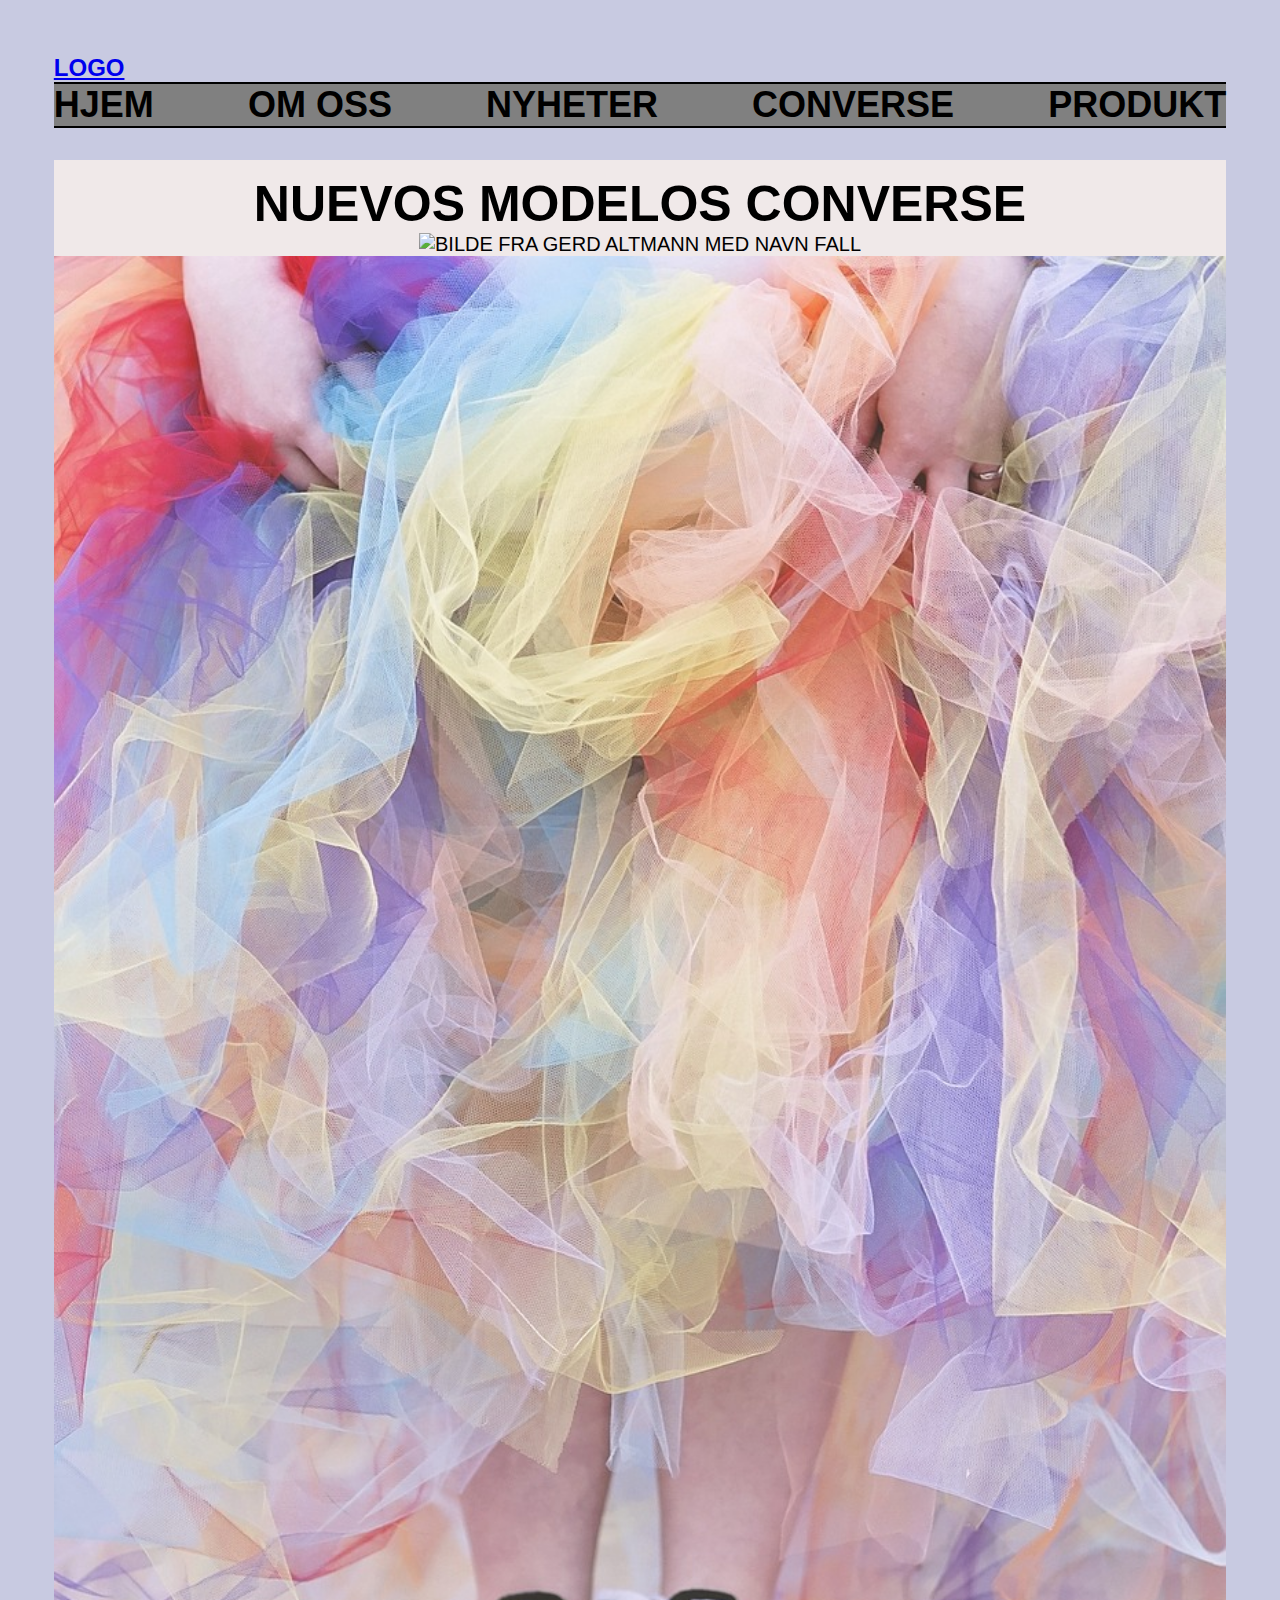
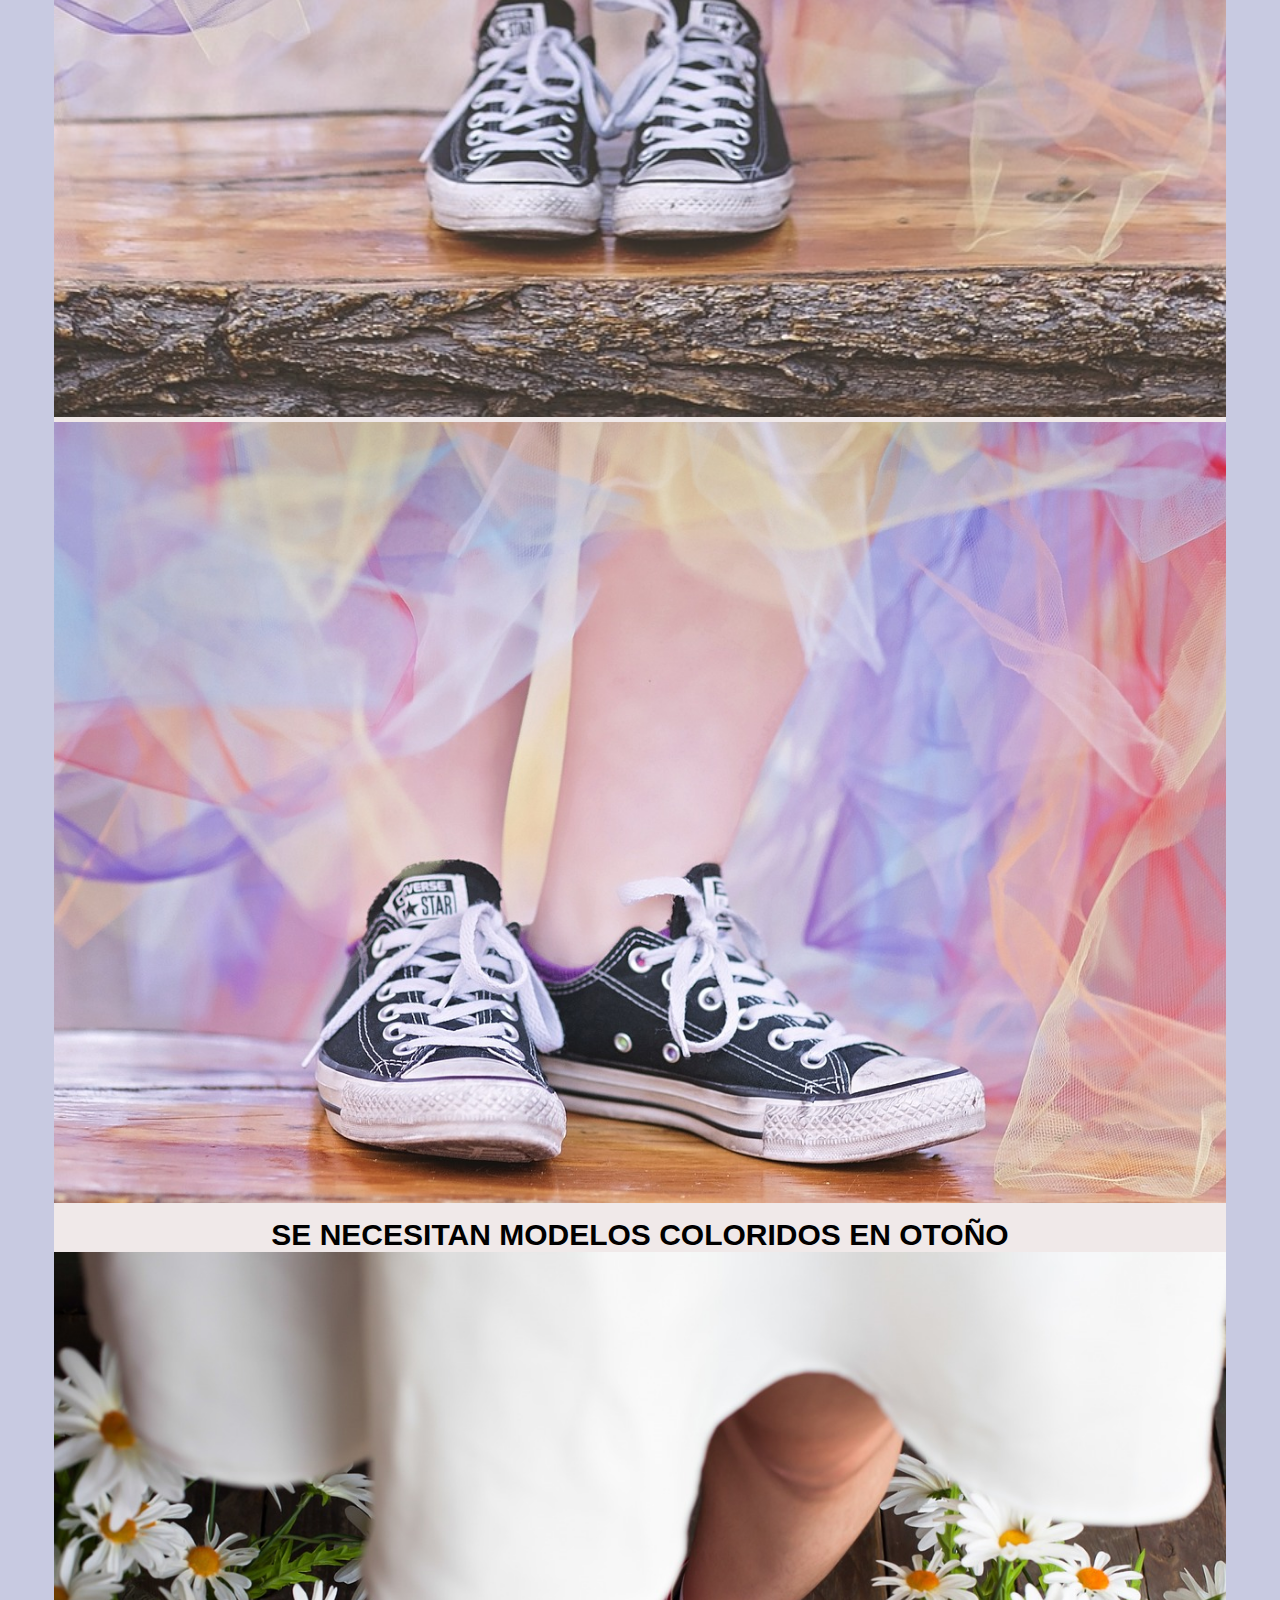
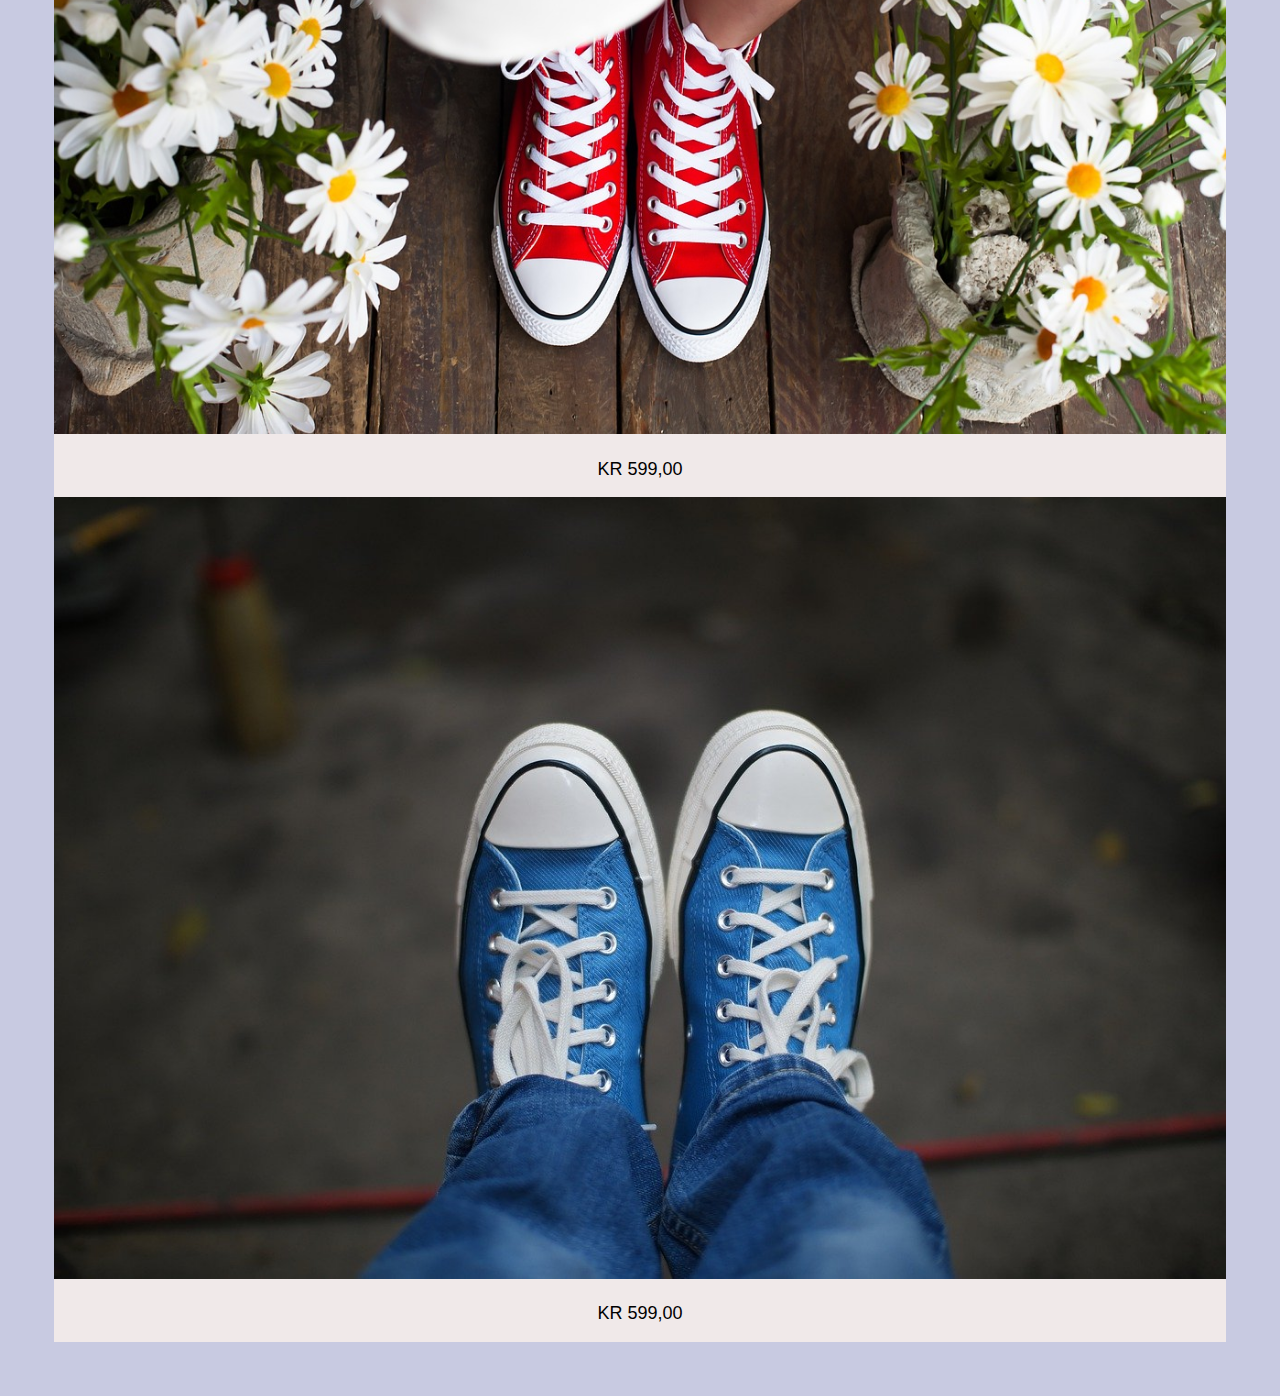
==== converse.html @ 61f4018f "Siste i seksjon 2" ====
<!DOCTYPE html>
<html lang="en">
<head>
  <meta charset="UTF-8">
  <meta name="viewport" content="width=device-width, initial-scale=1.0">
  <!-- linker til stylesheet-->
  <link rel="stylesheet" href="css/style.css" type="text/css">
  <title>Converse</title>
</head>
<body>
  <header>
    <!-- bruker span for å pakke inn rundt logo -->
    <span>
      <!-- Lenke til hjem siden med logo-->
      <a href="#" id="logo">LOGO</a>
    </span>

      <!-- her har navigasjonsmenyen blitt opprettet-->
     <!-- navigasjonsmeny-->
     <nav class="container">
      <div class="1">
        <a href="index.html" class="navLinks">HJEM</a>
      </div>
      <div class="2">
        <a href="om-oss.html" class="navLinks">OM OSS</a>
      </div>
      <div class="3">
        <a href="nyheter.html" class="navLinks">NYHETER</a>
      </div>
      <div class="4">
        <a href="converse.html" class="navLinks">CONVERSE</a>
      </div>
      <div class="5">
        <a href="product.html" class="navLinks">PRODUKT</a>
      </div>
    </header>
    <main>
      <!-- Her opprettes en seksjon med klasse default-flex for å få en fleksibel layout-->
      <section class="default-flex">
        <!-- Overskrift med høstnyheter-->
        <h2>Nuevos modelos Converse</h2>
        <!-- Artikkel med Converse-->
        <article>
          <!-- Legger til hovedbilde -->
          <img src="img/host_converse_Gerd_Altmann.jpg" alt="bilde fra Gerd Altmann med navn fall">
          <!-- overskrfit for Converese som er i hovedbilde-->
  
        </article>
        <!-- Oppretter artikkel for to andre modeller -->
        <article>
          <img src="img/CONVERSE/multi_converse_from_TheVirtualDenise.jpg" alt="bilde fra The Virtual Denise">
          <img src="img/CONVERSE/negro_converse_from_TheVirtualDenise.jpg" alt="bilde fra The Virtual Denise">
          <h3>Se necesitan modelos coloridos en otoño </h3>
         </article>
         <!-- Ny artikkel om to andre modeller-->
         <article>
          <img src="img/CONVERSE/roja_converse_whitedress_from_Vutrongtien.jpg" alt="bilde fra Vutrongtien">
          <p>KR 599,00 </p>
          <img src="img/CONVERSE/azul_converse_from_TienSeven.jpg" alt="bilde fra TienSeven">
          <p>KR 599,00</p>
         </article>
  
      </section>
  
</body>
</html>
---- css/style.css ----
/* gir en standard skrifttype for alt innhold */
body {
  font-family: Arial, Helvetica, sans-serif;
}

/* grid container som innheholder header, main og footer  */
#grid-container {
  display: grid;
  grid-template-areas: "header" "main" "content" "footer";
}

/* padding for å få mellomrom i header, main og footer */
header, main, content, footer {
  padding: 1rem;
}
/* styling for seksjonen header */
header {
  font-size: 1.5rem;
  font-weight: 600;
  grid-area: header;
}

/* gjør om til flex-box for navigasjonen*/
header nav {
  display: flex;
  justify-content: space-between;
  position: relative;
}

/* uten understrek på logo-link */
/* 
#logo {
  text-decoration: none;
} */

/* standrad navigasjonmeny skjules */
.navbar {
  display: none;
}

/* responsive navigasjons meny styling */
.responsive {
  display: flex;
  flex-direction: column;
  position: absolute;
  background-color: #242424;
  margin: 0;
  padding: 0;
  top: 40px;
  width: 100%;
  list-style: none;
}

.responsive a {
  color: #fff;
  display: inline-block;
  padding: 1rem;
  text-decoration: none;
}

/* stying på knapp */
.white-btn {
  display: inline-block;
  padding: 1rem;
  text-decoration: none;
  background-color: #5435;
  color: #fff;
  border-radius: 5px;
  font-weight: 400;
}

/* Main seksjonen styles i grid */
main {
  grid-area: main;
}

/* bildebredde 100% i main seksjon */
main section img {
  width: 100%;
}

main article img {
  width: 100%;
  padding: 
}

footer {
  grid-area: footer;
}

/* Styler seksjonen for tjenester med flexboxer og farger 
#services {
  display: flex;
  flex-direction: row;
  flex-wrap: wrap;
  background-color: #efefef;
  padding: 1rem;
  justify-content: space-around;
}

#services h2 {
  width: 100%;
  text-align: center;
}

#services article {
  max-width: 300px;
  width: 100%;
  min-width: 200px;
} */

/* Mobile first, for enheter og skjermer som har en bredde over 600px */
@media only screen and (min-width: 600px) {
/* grid malen endres */
  #grid-container {
    grid-template-areas: "header header header" "main main main" "footer footer footer";
   }
   /* her er den skjulte navmenyen som også skjulte menyikoner */
   .navbar {
    display: flex;
    flex-direction: row;
    gap: 1rem;
    list-style: none;
    margin: 0;
   }

   /* meeny ikoner skjuiles i header */
   #ham, .fa-magnifying-glass {
    display: none;
   }

   /* gir mellomrom av seksjonene som viser  bilder og tekst side by side */
   .flex-section {
    display: flex;
    flex-direction: row;
    justify-content: space-between;
   }

   /* bilder blir redusert til bredde 50% i flex-sections */
   .flex-section img {
    width: 50%;
   }

   /* gir noe mellomrom og justering i seksjoner med flex */
   .flex-section section {
    padding: 1rem;
    width: 40%;
    algin-self: center;
   }

   /* her blir rekkefølge for bilder og tekst endret, høyrejusterte seksjoner */
   .right img {
    order: 1;
   }
}


/* DENNE SKAL GJELDE */

html, body {
  margin: auto;
  padding: 1.5%;
  background-color: #c8cae1;
  font-family: Arial, Helvetica, sans-serif;
  font-size: em; /* kan fjernes */
  overflow: visible;
}

nav {
  display: grid;
  grid-template-columns: repeat(5, 1fr);
  grid-auto-rows: auto;
  grid-top: 10em; /* Kan fjernes */
  align-items: center;
  text-align: center;
  border-bottom: 2.5px solid black;
  border-top: 2.5px solid black;
  background-color: gray;
}
/* for enheter og skjermer med vidde 900 */
@media screen and (max-width: 900px) {
  nav {
    grid-template-columns: 100%;
    grid-template-rows: auto;
    grid-gap: 1em;
    display: none;
 }
}  

.logo {
  grid-column: right;
  background-color: grey;
  background-position: contain;
  background-repeat: no-repeat;
  height: 8vh; 
}
/* Kolonner i header/navigasjons header */
.1 {
  grid-column: 1;
}

.2 {
  grid-column: 2;
}

.3 {
  grid-column: 3;
}

.4 {
  grid-column: 4;
}

.5 {
  grid-column: 5;
}

/* font, størrelse i navigasjonsmenyen */
.navLinks {
  font-family:Arial, Helvetica, sans-serif;
  font-size: 1.5em;
  text-transform: uppercase; 
  text-decoration: none;
  color: black;
}

.navLinks:hover {
  color: rgb(221, 205, 143);
  border-left: 0.5px solid gray;
  border-right: 0.5px solid gray;
  padding: 0.5em 0.5em;
}

#twist {
  color: blue;
} 

h1 {
  font-family: Arial, Helvetica, sans-serif;
  color: black;
  font-size: 3.5em;
}

h2 {
  font-family: arial, helvetica, sans-serif;
  color: black;
  font-size: 2.5em;
  padding-top: 15px;
  margin: 0;
 }

 h3 {
  font-family: arial, helvetica, sans-serif;
  color: black;
  font-size: 1.5em;
  padding-top: 10px;
  margin: 0;
 }

 p {
  font-family: Arial, Helvetica, sans-serif;
  color: black;
  font-size: 18px;
  padding-top: 0.2%;
  margin: 1.5%;
 }


/* ALTERNATIV GRID SECTION */
/* g-t-c har ingen effekt her */
/* sentrerer innholdet til å ligge i vcenter */

 section {
  display: block;
  margin-left: auto;
  margin-right: auto;
  width: 100%;
  text-align: center;
  font-size: 20px;
  text-decoration: solid;
  text-transform: uppercase;
  /* 
  grid-template-columns: 15% 60% 25%; */
  background-color: rgb(240, 233, 233);
  margin: auto; /* kan fjernes */
  padding: 0px; /* kan fjernes */
  text-align: center;
  place-content: space-around; /* kan fjernes */

 }

 /* første bilde som møter kunden */
 .image img {
  width: 100%;
  height: 100%;
 } 
 .image {
  position: relative;
 }
 /* Justerer slik at tekst faller over bilde */
 /* ønsker at teksten faller på bakgrunnen på bilde, slik at tekst blir mer synlig */
 .image figcaption {
  position: absolute;
  top: 5%;
  bottom: 95%;
  left: 40%;
  font-size: 40px;
  font-style: italic;
  color: #000000f8;
  text-decoration: solid;
  font-family: fantasy;
  padding: 20px;

 }
 .arrivals {
  display: grid;
  align-content: space-around;
  grid-template-columns: ;
  grid-column: auto;
  margin:10px;
  /* text-align: center */
 }
 .arrivals img{
  display: 
  width: 50%;
  height: 50%;
 }

 .gallery{
  display: grid;
  grid-template-columns: repeat(auto-fit, minmax(200px, 1fr));
  grid-gap: 20px;
 }
 
 .gallery img{
  width: 100%;
 }
 .gallery h2{
  grid-column: 1 / -1;
  text-align: center;
  font-size: 30px;
  text-transform: uppercase;
  display: grid;
  grid-gap: 20px;
  align-items: center;
  grid-template-columns: 1fr auto 1fr;;
 }
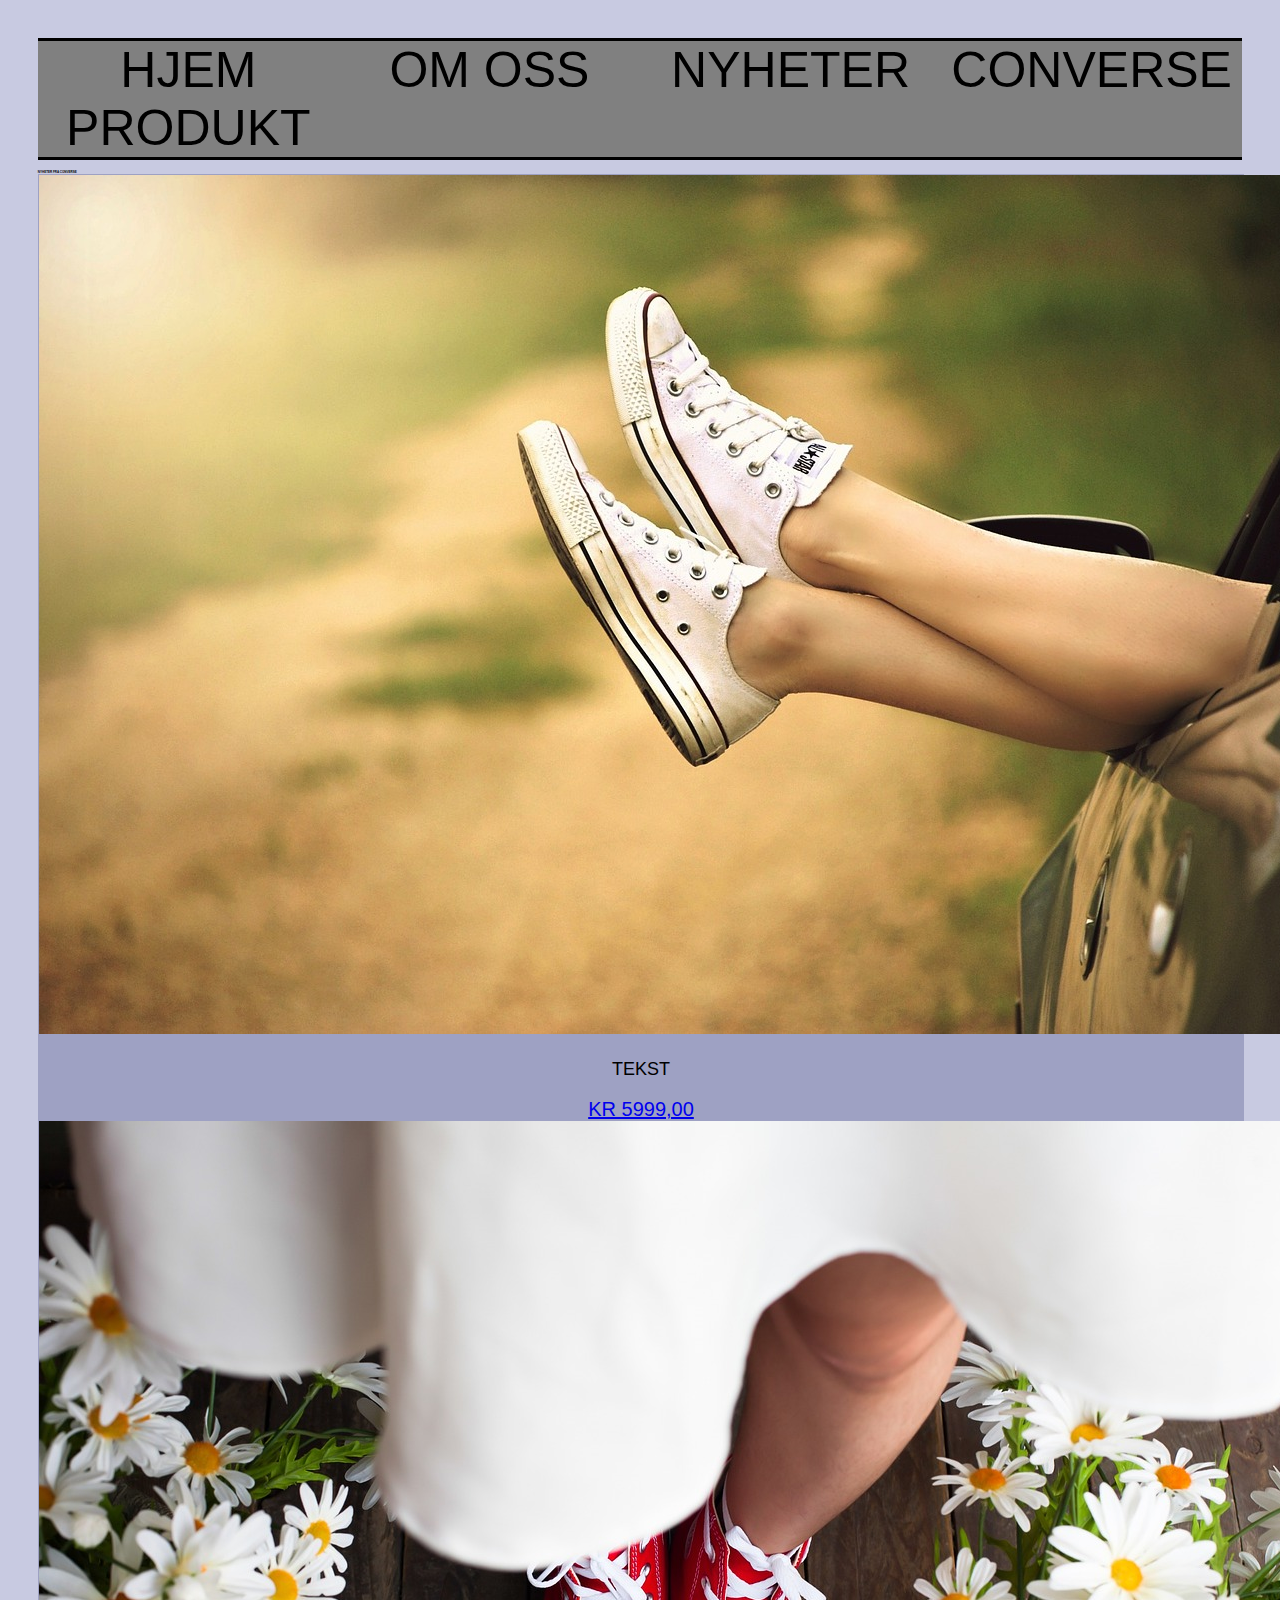
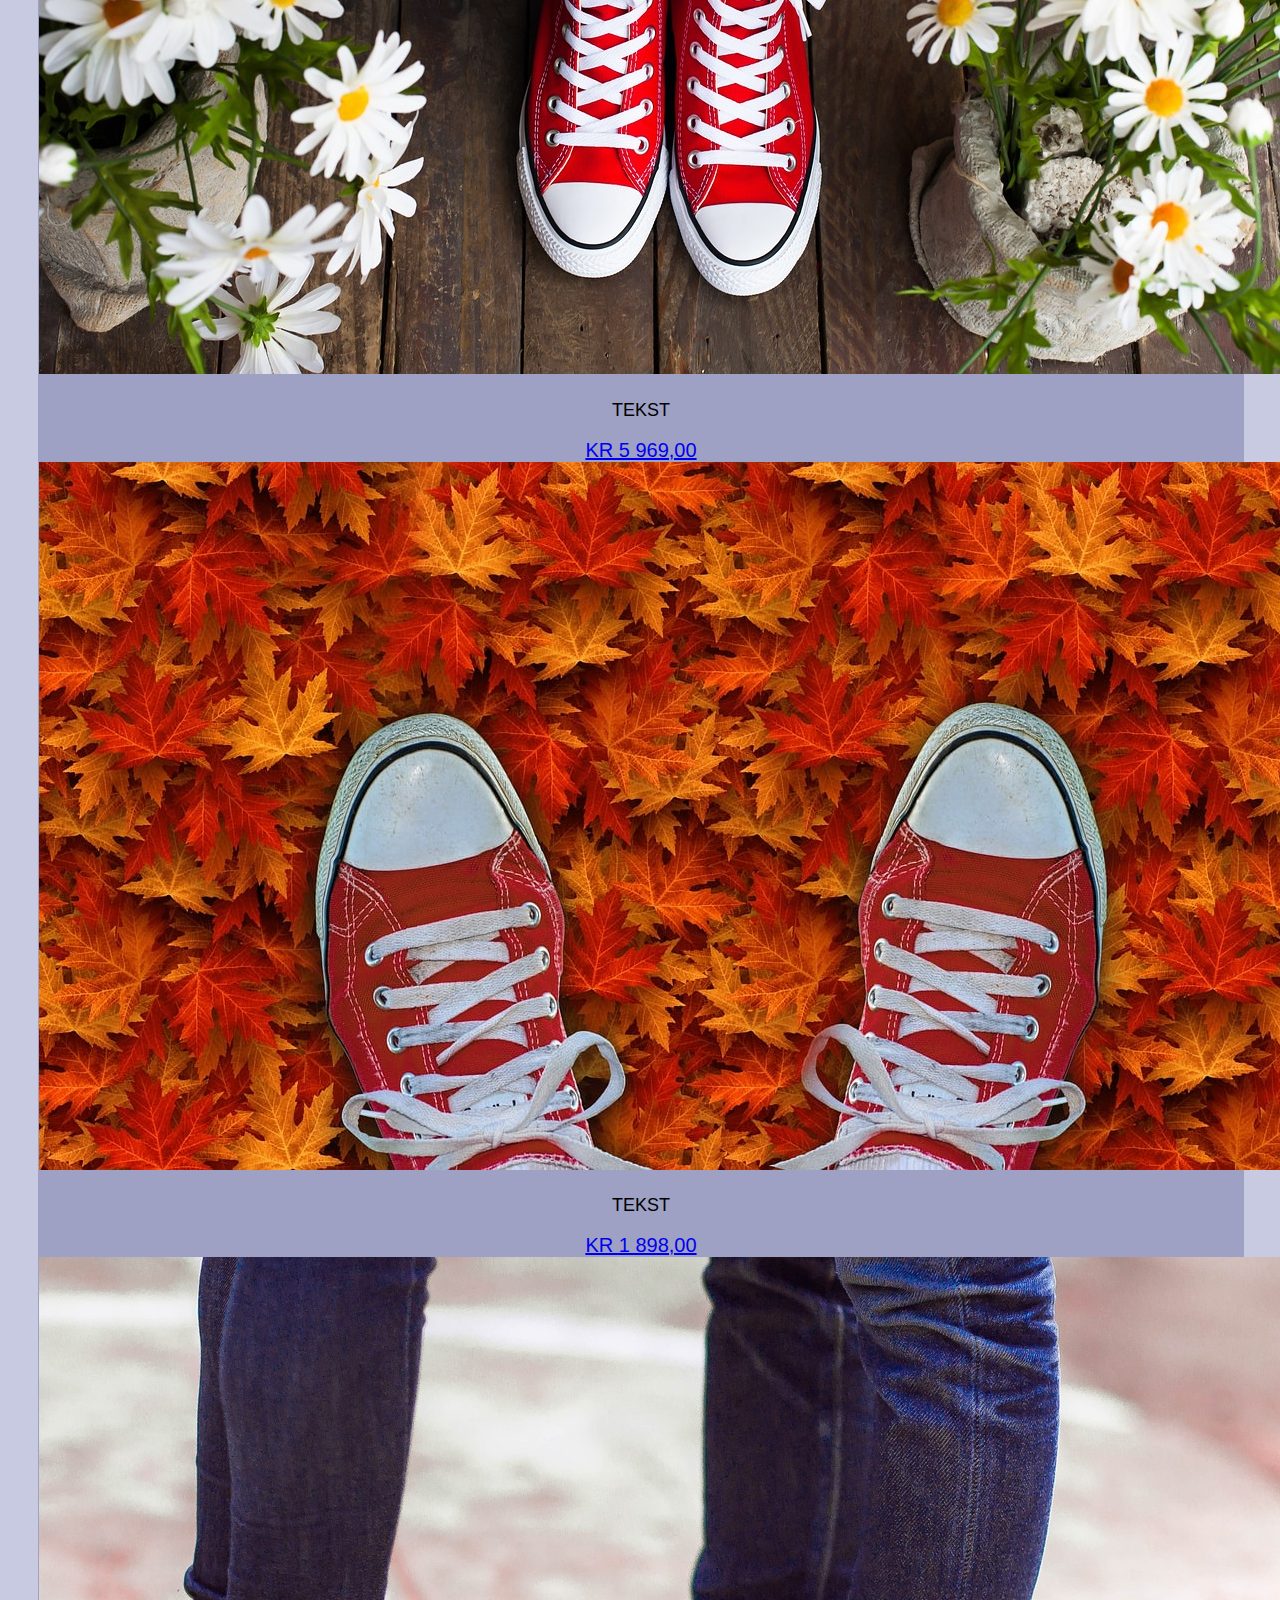
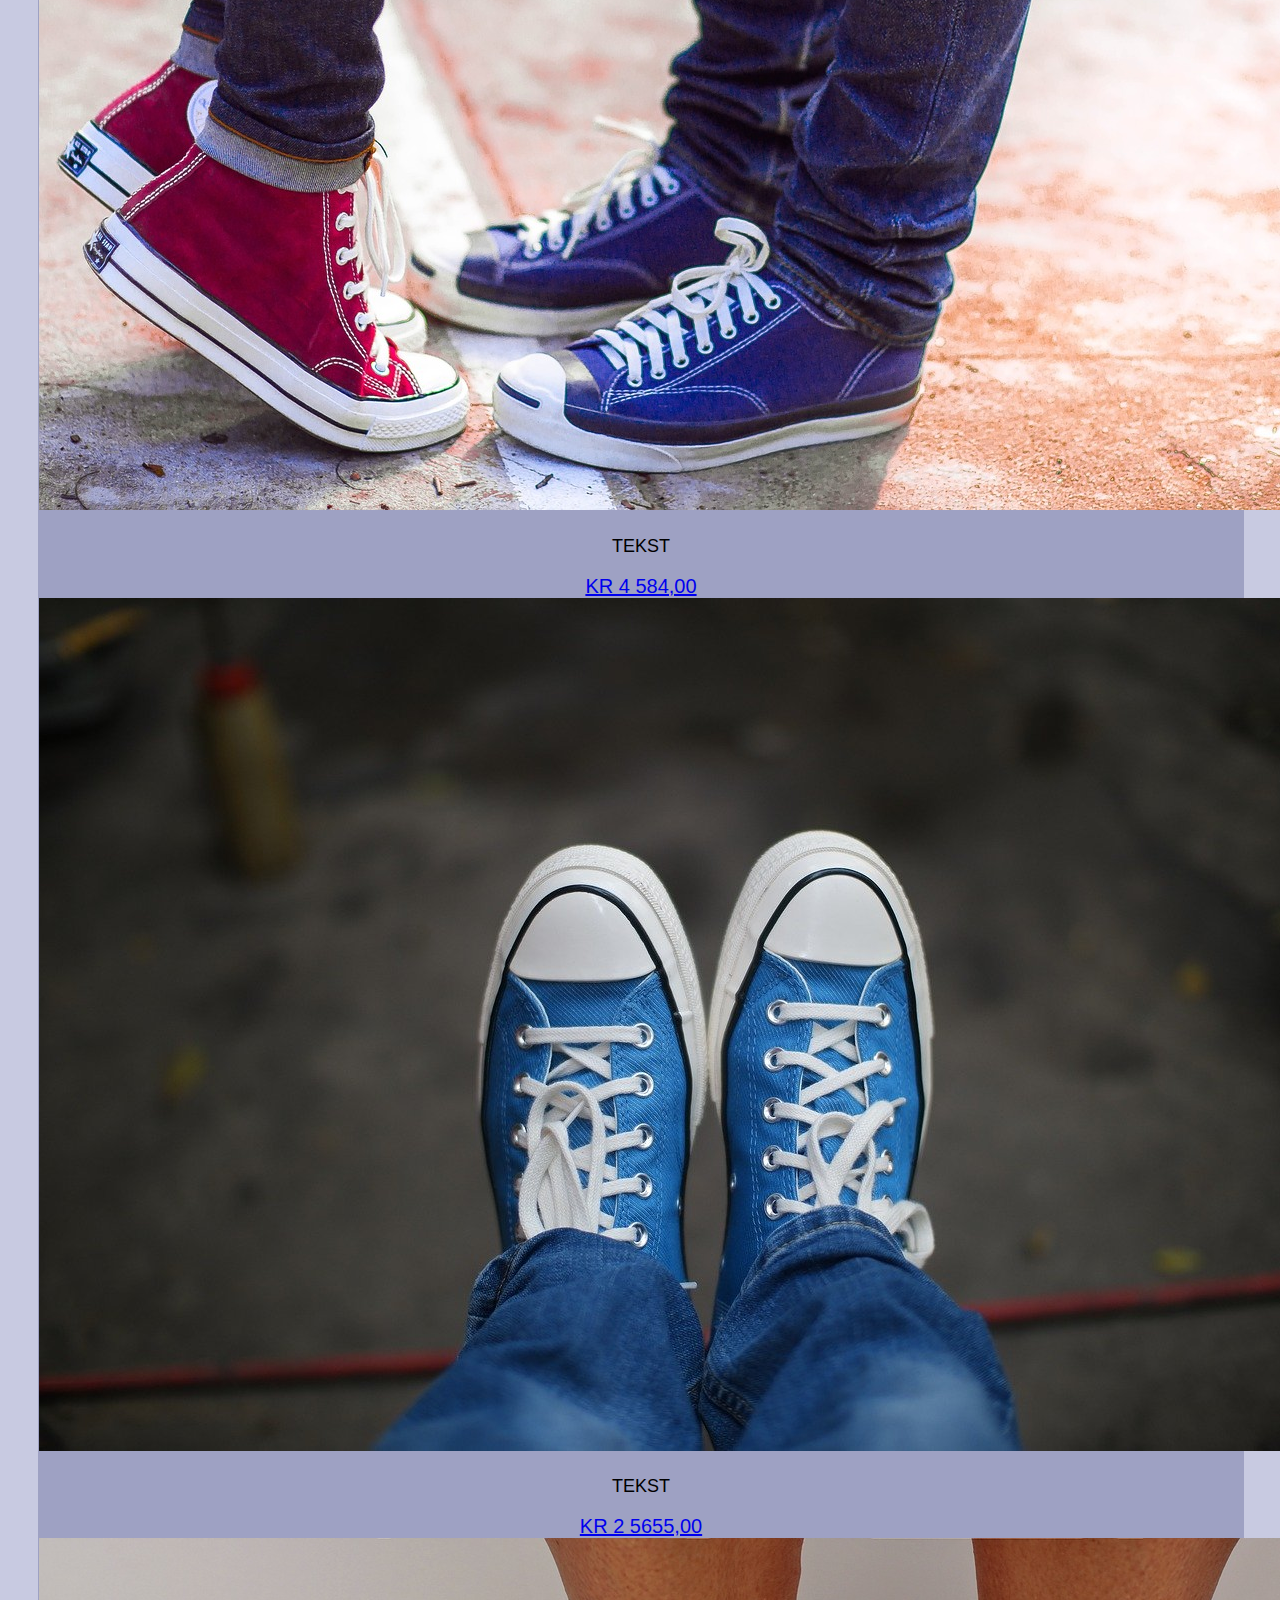
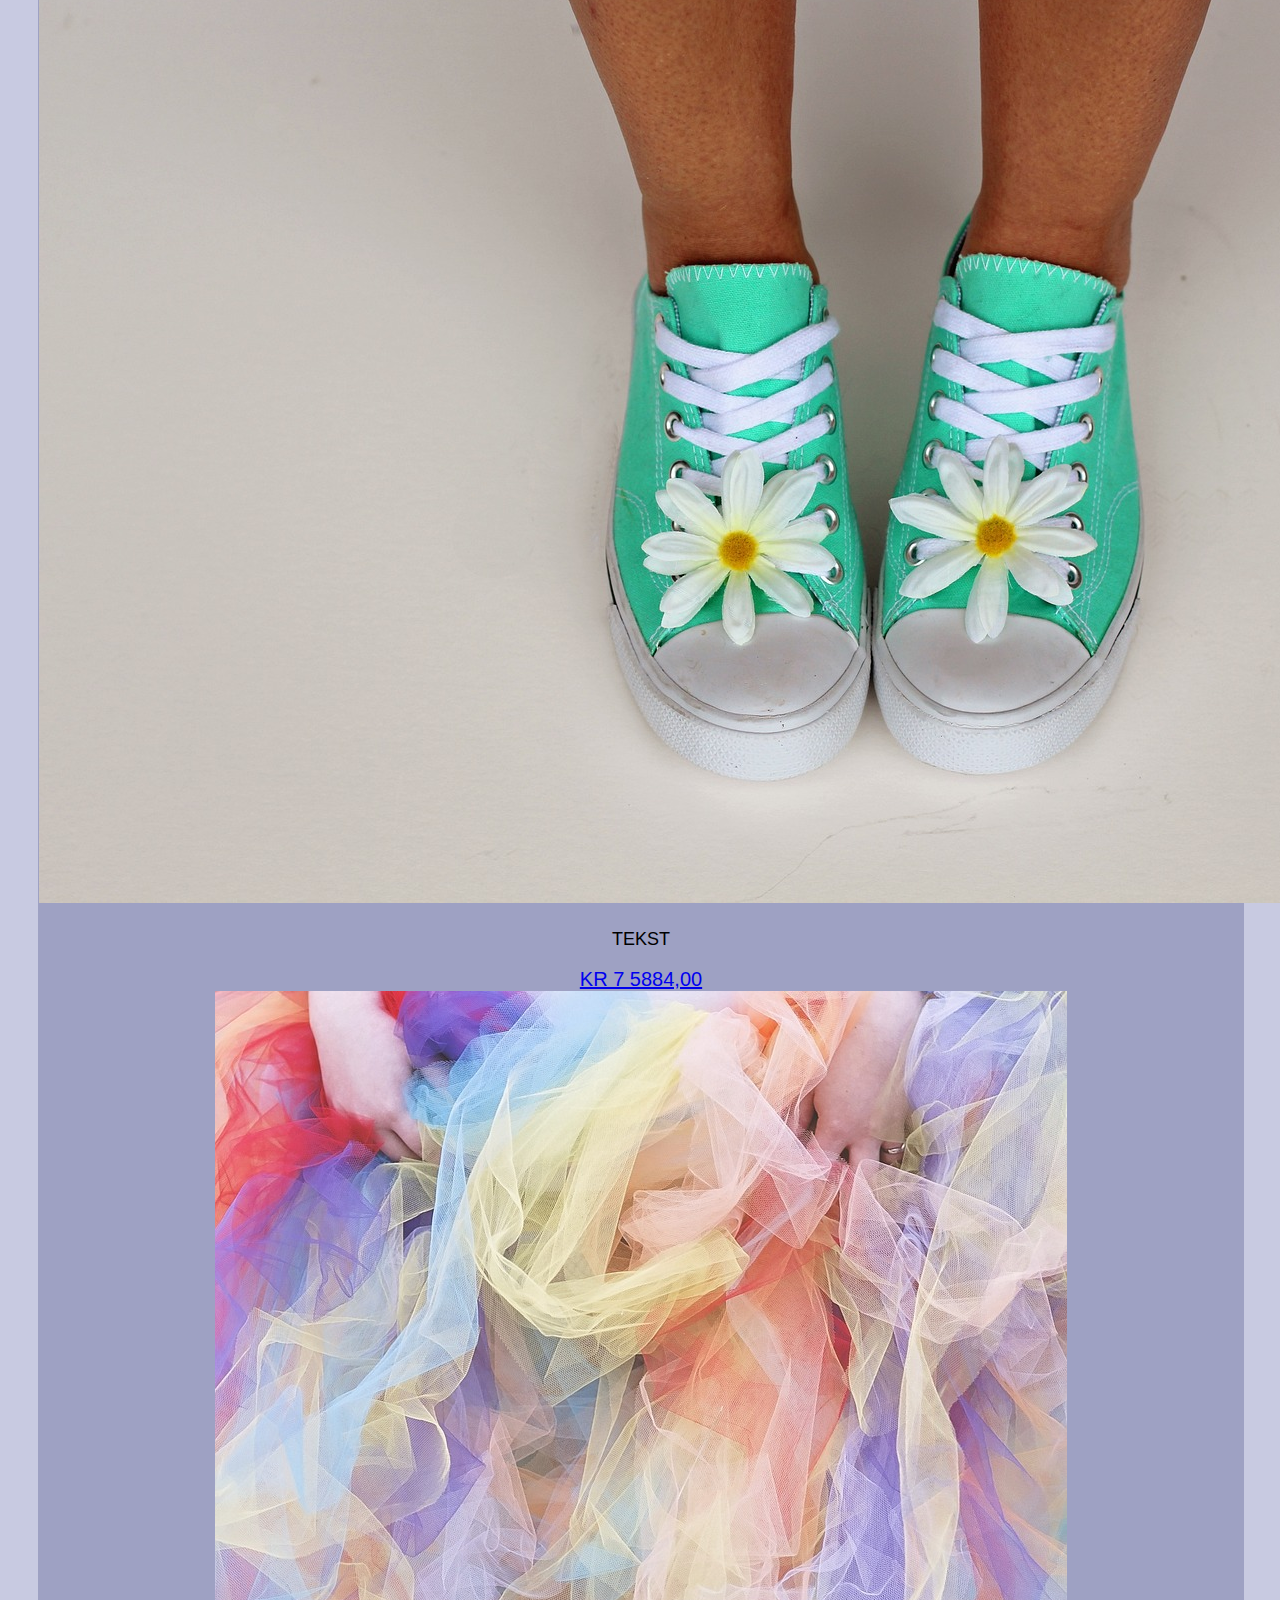
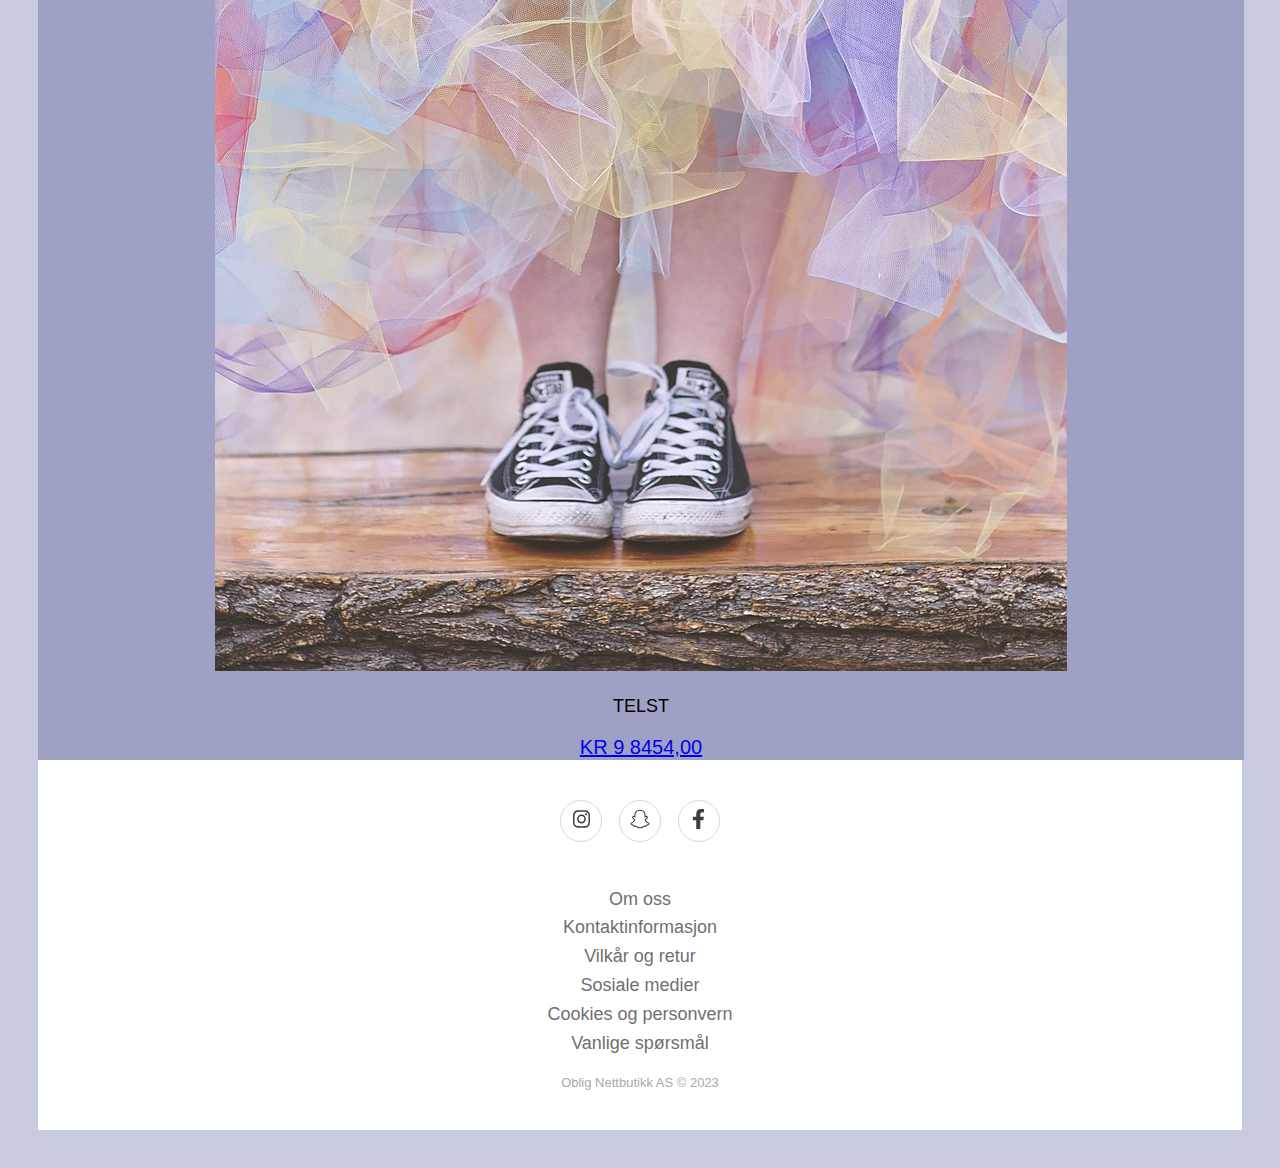
==== commit b933e5fe: "Script endringer" ====
--- a/converse.html
+++ b/converse.html
@@ -5,6 +5,7 @@
   <meta name="viewport" content="width=device-width, initial-scale=1.0">
   <!-- linker til stylesheet-->
   <link rel="stylesheet" href="css/style.css" type="text/css">
+  <link rel="stylesheet" href="css/icon/fontawesome-free-6.4.2-web/" type="text/css">
   <title>Converse</title>
 </head>
 <body>
@@ -12,7 +13,7 @@
     <!-- bruker span for å pakke inn rundt logo -->
     <span>
       <!-- Lenke til hjem siden med logo-->
-      <a href="#" id="logo">LOGO</a>
+      <a href="img/logo_cat.PNG"< img src="img/logo_cat.PNG" id="logo"></a>
     </span>
 
       <!-- her har navigasjonsmenyen blitt opprettet-->
@@ -35,32 +36,120 @@
       </div>
     </header>
     <main>
+      <h3>NYHETER FRA CONVERSE</h3>
       <!-- Her opprettes en seksjon med klasse default-flex for å få en fleksibel layout-->
-      <section class="default-flex">
+      <!--  <section class="default-flex"> -- fJERNER DENNE FOR Å FÅ EGEN LOOK PÅ CONVERSE-->
+        <!-- PRØVE FOR EGEN LOOK FOR CONVERSE SIDEN OG  PÅ DESKTOP VARIANT ER DET TRE KOLUMMER OG I BOBIL BLIR DEN EN KOLONNE-->
+        <!-- Seksjon for for en klasse med product - fleksibel layout -->
+        <section class="products">
+          <!-- Skaper en artikkel med Converse-->
+
+
+           <!-- Ny artikkel-->
+            <article class="product-item">
+              <img src="img/CONVERSE/mujer_y_converse_from_Greyerbaby.jpg" class="product_image" alt="bilde fra Greyerbaby">
+              <p class="info">Tekst</p>
+              <a href="#" class="buy_botton" target="_blank">KR 5999,00</a>
+            </article>
+
+            <!-- Ny artikkkel-->
+            <article class="product_item">
+              <img src="img/CONVERSE/roja_converse_whitedress_from_Vutrongtien.jpg" class="product_image" alt="bilde fra Vutrongtien">
+              <p class="info">Tekst</p>
+              <a href="#" class="buy_botton" target="_blank">KR 5 969,00</a> 
+            </article>
+            <!-- Ny artikkel -->
+            <article class="product_item">
+              <img src="img/CONVERSE/host_converse_Gerd_Altmann.jpg" class="product_image" alt="bilde fra Gerd Altmann">
+              <p class="info">Tekst</p>
+              <a href="#" class="buy_botton" target="_blank">KR 1 898,00</a>
+            </article>
+
+            <!-- Ny artikkeø -->
+            <article class="product_item">
+              <img src="img/CONVERSE/couple_rojo_y_azul_converse_from_Boombinomie.jpg" class="product_image" alt="bilde fra Boombinomie">
+              <p class="info">Tekst</p>
+              <a href="#" class="buy_botton" target="_blank">KR 4 584,00</a>
+             </article>
+
+             <!-- Ny artikkeøl vare -->
+             <article class="product_item">
+              <img src="img/CONVERSE/azul_converse_from_TienSeven.jpg" class="product_iamge" alt="bilde fra TienSeven">
+              <p class="info">Tekst</p>
+              <a href="#" class="buy_botton" target="_blank">KR 2 5655,00</a>
+             </article>
+
+            <!-- Ny artikkel elemenet-->
+            <article class="produt_item">
+              <img src="img/CONVERSE/verde_converse_from_TerriC.jpg" class="product_image" alt="bilde fra TerriC">
+               <p class="info">Tekst</p>
+               <a href="#" class="buy_botton" target="_blank">KR 7 5884,00</a>
+            </article>
+            <!-- Ny artikkel elemenent / ny modell-->
+            <article class="product_item">
+              <img src="img/CONVERSE/multi_converse_from_TheVirtualDenise.jpg" class="produt_image" alt="bilde fra TherVirtualDensise">
+              <p class="info">Telst</p>
+              <a href="#" class="buy_bottom" target="_blank">KR 9 8454,00</a>
+            </article>
+           </section>
+
+           <!-- Ikoner til sosiale medier i footer-->
+           <!-- Liner til Fontawesome, svgs(brands) for å få en logo type av Instagram, Snapchat og Facebook-->
+           <div class="footer-basic">
+            <footer>
+              <div class="social">
+                <!-- Instragram logo i footer-->
+                <a href="css/icon/fontawesome-free-6.4.2-web/svgs/brands/instagram.svg"><img src="css/icon/fontawesome-free-6.4.2-web/svgs/brands/instagram.svg"><i class="icom ion-social-instagram"></i></a>
+                <!-- Snapchat logo i footer -->
+                <a href="css/icon/fontawesome-free-6.4.2-web/svgs/brands/snapchat.svg"><img src="css/icon/fontawesome-free-6.4.2-web/svgs/brands/snapchat.svg"><i class="icon ion-social-snapchat"></i></a>
+                <!-- Facebook logo i footer-->
+                <a href="css/icon/fontawesome-free-6.4.2-web/svgs/brands/facebook-f.svg"><img src="css/icon/fontawesome-free-6.4.2-web/svgs/brands/facebook-f.svg"><i class="icon ion-social-snapchat"></i> </a>
+              </div>
+
+              <!-- Her vil kateogoriene i footer ligge, med "linker" som sender deg til de kategori linkene-->
+              <ul class="list-inline">
+                <!-- Om Oss -->
+                <li class="list-inline-item"><a href="om-oss.html">Om oss </a></li>
+                <!-- Kontaktinformassjonm-->
+                <li class="list-inline-item"><a href="#">Kontaktinformasjon </a></li>
+                <!-- Vilkår og retur-->
+                <li class="list-inline-item"><a href="#">Vilkår og retur </a></li>
+                <!--Sosiale medier-->
+                <li class="list-inline-item"><a href="#">Sosiale medier </a> </li>
+                <!--Cookies og personvern-->
+                <li class="list-inline-item"><a href="#">Cookies og personvern </a></li>
+                <!-- Vanlige spørsmål-->
+                <li class="list-inline-item"><a href="#">Vanlige spørsmål </a> </li>
+              </ul>
+              <p class="copyright">Oblig Nettbutikk AS  ©  2023 </p> 
+
+            </footer>
+           </div>
         <!-- Overskrift med høstnyheter-->
-        <h2>Nuevos modelos Converse</h2>
-        <!-- Artikkel med Converse-->
+        
+        <!-- Artikkel med Converse
         <article>
-          <!-- Legger til hovedbilde -->
+          <-- Legger til hovedbilde 
           <img src="img/host_converse_Gerd_Altmann.jpg" alt="bilde fra Gerd Altmann med navn fall">
-          <!-- overskrfit for Converese som er i hovedbilde-->
+          <- overskrfit for Converese som er i hovedbilde--
   
         </article>
-        <!-- Oppretter artikkel for to andre modeller -->
+        !-- Oppretter artikkel for to andre modeller -->
+        <!-- 
         <article>
           <img src="img/CONVERSE/multi_converse_from_TheVirtualDenise.jpg" alt="bilde fra The Virtual Denise">
           <img src="img/CONVERSE/negro_converse_from_TheVirtualDenise.jpg" alt="bilde fra The Virtual Denise">
           <h3>Se necesitan modelos coloridos en otoño </h3>
          </article>
-         <!-- Ny artikkel om to andre modeller-->
+         !-- Ny artikkel om to andre modeller->
          <article>
           <img src="img/CONVERSE/roja_converse_whitedress_from_Vutrongtien.jpg" alt="bilde fra Vutrongtien">
           <p>KR 599,00 </p>
           <img src="img/CONVERSE/azul_converse_from_TienSeven.jpg" alt="bilde fra TienSeven">
           <p>KR 599,00</p>
-         </article>
+         </article> -->
   
-      </section>
+      
   
 </body>
 </html>--- a/css/style.css
+++ b/css/style.css
@@ -1,32 +1,37 @@
 /* gir en standard skrifttype for alt innhold */
+/*
 body {
   font-family: Arial, Helvetica, sans-serif;
 }
 
 /* grid container som innheholder header, main og footer  */
+/*
 #grid-container {
   display: grid;
   grid-template-areas: "header" "main" "content" "footer";
-}
+} */
 
 /* padding for å få mellomrom i header, main og footer */
+/*
 header, main, content, footer {
   padding: 1rem;
 }
 /* styling for seksjonen header */
+/*
 header {
   font-size: 1.5rem;
   font-weight: 600;
   grid-area: header;
-}
+} 
 
 /* gjør om til flex-box for navigasjonen*/
+/*
 header nav {
   display: flex;
   justify-content: space-between;
   position: relative;
 }
-
+/*
 /* uten understrek på logo-link */
 /* 
 #logo {
@@ -34,12 +39,15 @@
 } */
 
 /* standrad navigasjonmeny skjules */
+/*
 .navbar {
   display: none;
 }
 
-/* responsive navigasjons meny styling */
-.responsive {
+ responsive navigasjons meny styling */
+
+/* 
+ .responsive {
   display: flex;
   flex-direction: column;
   position: absolute;
@@ -58,7 +66,7 @@
   text-decoration: none;
 }
 
-/* stying på knapp */
+/* stying på knapp 
 .white-btn {
   display: inline-block;
   padding: 1rem;
@@ -68,25 +76,29 @@
   border-radius: 5px;
   font-weight: 400;
 }
+*/
 
 /* Main seksjonen styles i grid */
+/*
 main {
   grid-area: main;
-}
+} */
 
 /* bildebredde 100% i main seksjon */
+/*
 main section img {
   width: 100%;
-}
+} */
+/*
 
 main article img {
   width: 100%;
-  padding: 
-}
-
+  /* padding: none;*/
+
+/*
 footer {
   grid-area: footer;
-}
+} */
 
 /* Styler seksjonen for tjenester med flexboxer og farger 
 #services {
@@ -110,12 +122,13 @@
 } */
 
 /* Mobile first, for enheter og skjermer som har en bredde over 600px */
+/*
 @media only screen and (min-width: 600px) {
-/* grid malen endres */
+/* grid malen endres *
   #grid-container {
     grid-template-areas: "header header header" "main main main" "footer footer footer";
    }
-   /* her er den skjulte navmenyen som også skjulte menyikoner */
+    her er den skjulte navmenyen som også skjulte menyikoner 
    .navbar {
     display: flex;
     flex-direction: row;
@@ -123,36 +136,36 @@
     list-style: none;
     margin: 0;
    }
-
+    */
    /* meeny ikoner skjuiles i header */
-   #ham, .fa-magnifying-glass {
+  
+  /*  #ham, .fa-magnifying-glass {
     display: none;
-   }
-
-   /* gir mellomrom av seksjonene som viser  bilder og tekst side by side */
+   } */
+
+   /* gir mellomrom av seksjonene som viser  bilder og tekst side by side 
    .flex-section {
     display: flex;
     flex-direction: row;
     justify-content: space-between;
-   }
-
-   /* bilder blir redusert til bredde 50% i flex-sections */
+   } */
+
+   /* bilder blir redusert til bredde 50% i flex-sections 0
    .flex-section img {
     width: 50%;
    }
 
-   /* gir noe mellomrom og justering i seksjoner med flex */
+   /* gir noe mellomrom og justering i seksjoner med flex 
    .flex-section section {
     padding: 1rem;
     width: 40%;
     algin-self: center;
    }
 
-   /* her blir rekkefølge for bilder og tekst endret, høyrejusterte seksjoner */
+   /* her blir rekkefølge for bilder og tekst endret, høyrejusterte seksjoner 
    .right img {
     order: 1;
-   }
-}
+   } */
 
 
 /* DENNE SKAL GJELDE */
@@ -162,21 +175,20 @@
   padding: 1.5%;
   background-color: #c8cae1;
   font-family: Arial, Helvetica, sans-serif;
-  font-size: em; /* kan fjernes */
+  font-size: 2px; /* kan fjernes */
   overflow: visible;
 }
-
-nav {
-  display: grid;
-  grid-template-columns: repeat(5, 1fr);
-  grid-auto-rows: auto;
-  grid-top: 10em; /* Kan fjernes */
-  align-items: center;
-  text-align: center;
-  border-bottom: 2.5px solid black;
-  border-top: 2.5px solid black;
-  background-color: gray;
-}
+/* SØKEFELT ØVERST */
+/*
+label {
+  display: inline;
+  font: 1rem 'Fira Sans', sans-serif;
+}
+input, label { 
+  margin: 0.4rem 0;
+} */
+
+
 /* for enheter og skjermer med vidde 900 */
 @media screen and (max-width: 900px) {
   nav {
@@ -187,40 +199,68 @@
  }
 }  
 
-.logo {
+.logo { /* kan kanskje legges med */ 
   grid-column: right;
-  background-color: grey;
+  background-color: none;
   background-position: contain;
   background-repeat: no-repeat;
-  height: 8vh; 
-}
+  height: 5.5vh; 
+} 
+
+nav {
+  display: grid;
+  grid-template-columns: repeat(4, 1fr);
+  grid-auto-rows: auto;
+  grid-row:auto; /* Kan fjernes */
+  align-items: center;
+  text-align: center;
+  border-bottom: 3.5px solid black;
+  border-top: 3.5px solid black;
+  background-color: gray;
+}
+
 /* Kolonner i header/navigasjons header */
-.1 {
-  grid-column: 1;
-}
-
-.2 {
-  grid-column: 2;
+.1   
+{
+  grid-column:1;
+}
+
+.2   
+{
+  grid-column:2;
 }
 
 .3 {
-  grid-column: 3;
+  grid-column:3;
 }
 
 .4 {
-  grid-column: 4;
+  grid-column:4;
 }
 
 .5 {
-  grid-column: 5;
+  
+}
+.nav .search-container button {
+  float: right;
+  padding: 6px 10px;
+  margin-top: 8px;
+  margin-right: 16px;
+  background:#18ffa8;
+  font-size: 17px;
+  border: none;
+  cursor: pointer;
+}
+.nav .search-container button:hover {
+  background: #ccc;
 }
 
 /* font, størrelse i navigasjonsmenyen */
 .navLinks {
   font-family:Arial, Helvetica, sans-serif;
-  font-size: 1.5em;
+  font-size: 25em;
   text-transform: uppercase; 
-  text-decoration: none;
+  text-decoration: solid;
   color: black;
 }
 
@@ -281,9 +321,9 @@
   text-transform: uppercase;
   /* 
   grid-template-columns: 15% 60% 25%; */
-  background-color: rgb(240, 233, 233);
+  background-color:#9ea1c3;
   margin: auto; /* kan fjernes */
-  padding: 0px; /* kan fjernes */
+  padding: 1px; /* kan fjernes */
   text-align: center;
   place-content: space-around; /* kan fjernes */
 
@@ -300,31 +340,101 @@
  /* Justerer slik at tekst faller over bilde */
  /* ønsker at teksten faller på bakgrunnen på bilde, slik at tekst blir mer synlig */
  .image figcaption {
-  position: absolute;
-  top: 5%;
+  position: fixed;
+  top: 15%;
   bottom: 95%;
-  left: 40%;
-  font-size: 40px;
+  left: 35%;
+  font-size: 65px;
   font-style: italic;
-  color: #000000f8;
+  color: #ffc107;
   text-decoration: solid;
-  font-family: fantasy;
+  font-family: none;
   padding: 20px;
-
- }
- .arrivals {
-  display: grid;
-  align-content: space-around;
-  grid-template-columns: ;
-  grid-column: auto;
-  margin:10px;
-  /* text-align: center */
- }
- .arrivals img{
-  display: 
-  width: 50%;
-  height: 50%;
- }
+ }
+
+  /*.Teksten på bilder/linker. Bruker kun fargen for å ha en sterk farge  */  
+  
+  .wrapper figcaption {
+    position: absolute;
+    top:25%;
+    bottom: 75%;
+    left: 30%;
+    font-style: 60px;
+    font-style: italic;
+    color: #18ffa8;
+  }
+
+  /* FOOTER */
+
+  .footer-basic {
+    padding: 40px 0;
+    background-color: #ffffff;
+    color: #4b4c4d;
+   }
+
+    .footer-basic ul {
+     padding: 0;
+     list-style: none;
+     text-align: center;
+     font-size: 18px;
+     line-height: 1.6;
+     margin-bottom: 0;
+    }
+
+    .footer-basic li {
+     padding: 0 10px;
+    }
+
+    .footer-basic ul a {
+     color: inherit;
+     text-decoration: none;
+     opacity: 0.8;
+     }
+
+
+    .footer-basic ul a:hover {
+     opacity:1;
+    }
+
+    .footer-basic .social {
+      text-align: center;
+      padding-bottom: 25px;
+    }
+
+    .footer-basic .social > a {
+      font-size: 24px;
+      width: 40px;
+      height: 40px;
+      line-height: 40px;
+      display: inline-block;
+      text-align: center;
+      border-radius: 50%;
+      border: 1px solid #ccc;
+      margin: 0 8px;
+      color: inherit;
+      opacity: 0.75;
+      max-height: inherit;
+    }
+
+    .footer-basic img {
+      height: 50%;
+    }
+
+    .footer-basic .social > a:hover {
+      opacity: 0.9;
+    }
+
+    
+    .footer-basic .copyright {
+     margin-top:15px;
+     text-align:center;
+     font-size:13px;
+     color:#aaa;
+     margin-bottom: 0;
+    }
+
+ 
+ 
 
  .gallery{
   display: grid;
